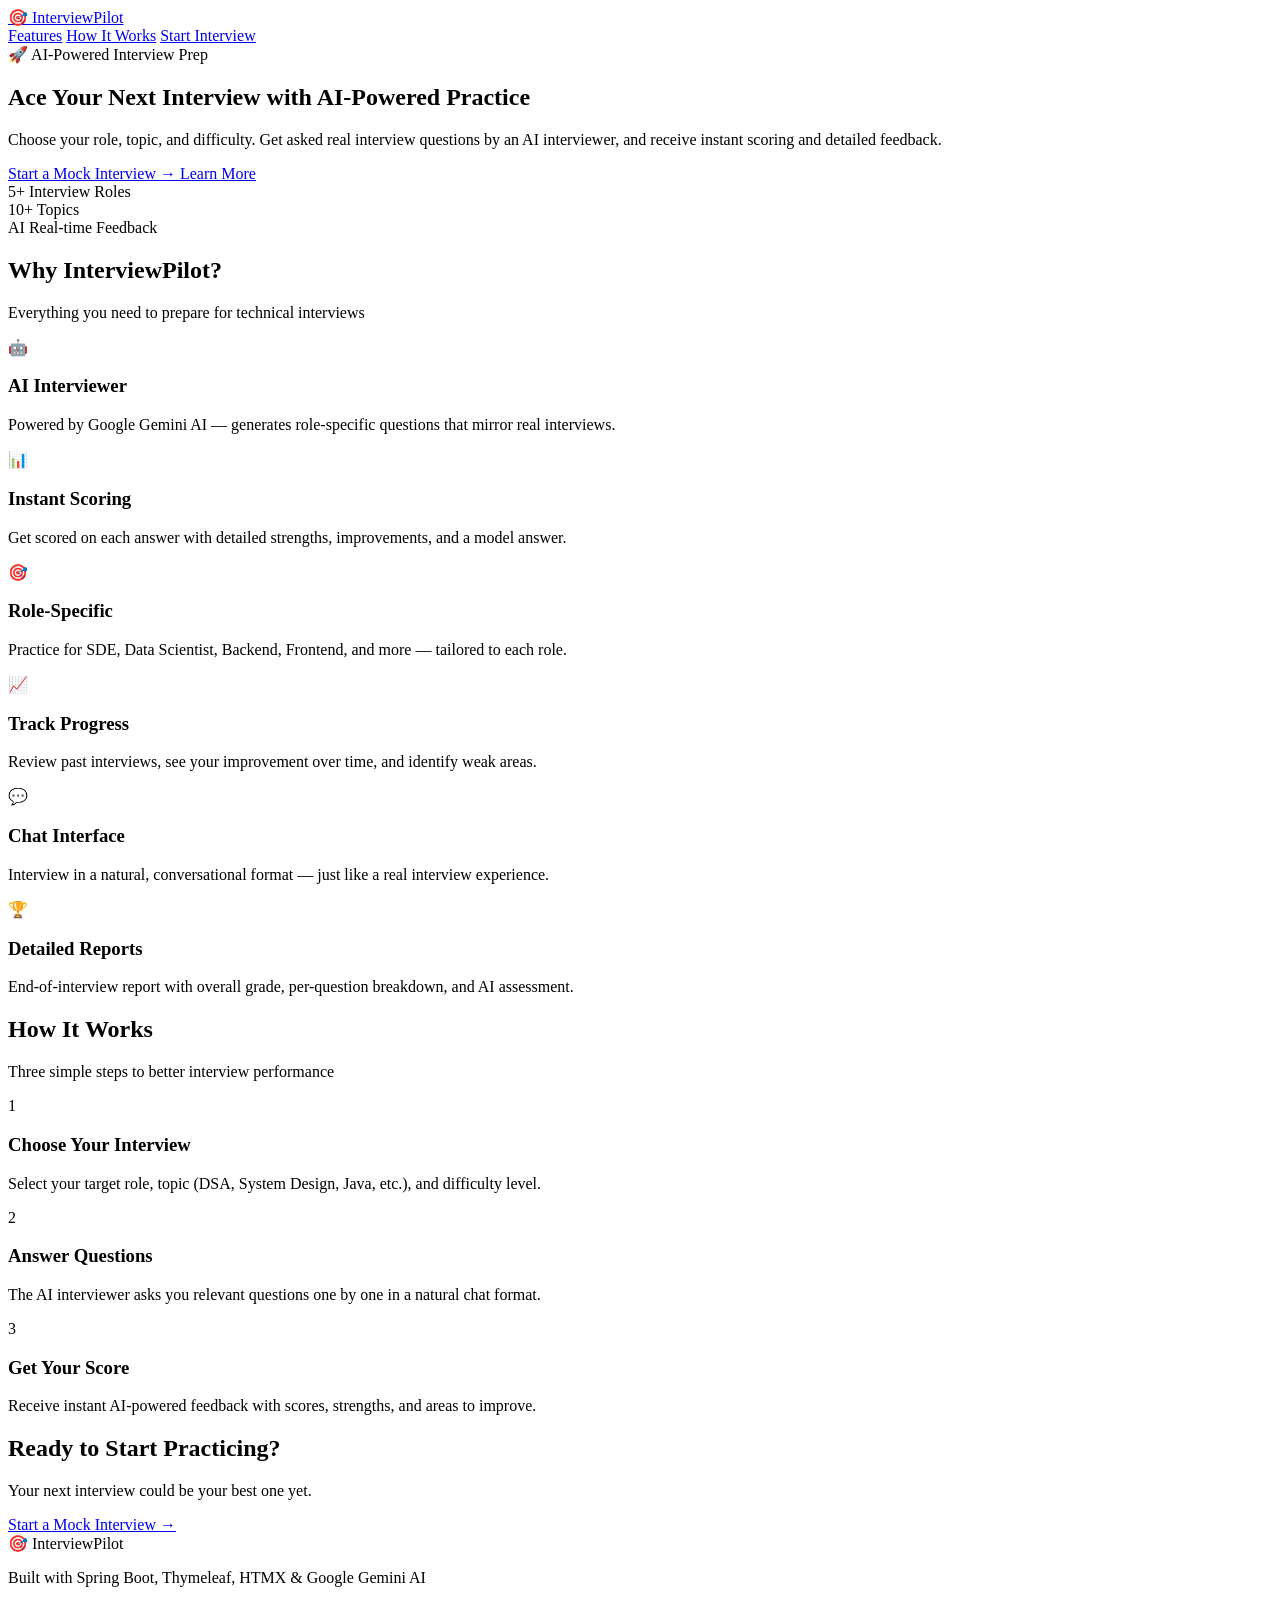
==== src/main/resources/templates/index.html @ 4ee84080 "feat: add landing page with Thymeleaf and CSS Create HomeController serving index.html via Thymeleaf" ====
<!DOCTYPE html>
<html lang="en" xmlns:th="http://www.thymeleaf.org">
<head>
    <meta charset="UTF-8">
    <meta name="viewport" content="width=device-width, initial-scale=1.0">
    <meta name="description" content="InterviewPilot - AI-Powered Mock Interview Platform. Practice with AI, get real-time feedback, and ace your next interview.">
    <title>InterviewPilot — AI Mock Interview Platform</title>
    <link rel="preconnect" href="https://fonts.googleapis.com">
    <link rel="preconnect" href="https://fonts.gstatic.com" crossorigin>
    <link href="https://fonts.googleapis.com/css2?family=Inter:wght@300;400;500;600;700;800&display=swap" rel="stylesheet">
    <link th:href="@{/css/style.css}" rel="stylesheet">
</head>
<body>

    <!-- Navigation -->
    <nav class="navbar">
        <div class="container nav-container">
            <a href="/" class="logo">
                <span class="logo-icon">🎯</span>
                <span class="logo-text">InterviewPilot</span>
            </a>
            <div class="nav-links">
                <a href="#features">Features</a>
                <a href="#how-it-works">How It Works</a>
                <a href="#" class="btn btn-primary btn-sm">Start Interview</a>
            </div>
        </div>
    </nav>

    <!-- Hero Section -->
    <section class="hero">
        <div class="container hero-container">
            <div class="hero-badge">🚀 AI-Powered Interview Prep</div>
            <h1 class="hero-title">
                Ace Your Next Interview with
                <span class="gradient-text">AI-Powered Practice</span>
            </h1>
            <p class="hero-subtitle">
                Choose your role, topic, and difficulty. Get asked real interview questions 
                by an AI interviewer, and receive instant scoring and detailed feedback.
            </p>
            <div class="hero-actions">
                <a href="#" class="btn btn-primary btn-lg">
                    Start a Mock Interview
                    <span class="btn-arrow">→</span>
                </a>
                <a href="#how-it-works" class="btn btn-outline btn-lg">Learn More</a>
            </div>
            <div class="hero-stats">
                <div class="stat">
                    <span class="stat-number">5+</span>
                    <span class="stat-label">Interview Roles</span>
                </div>
                <div class="stat">
                    <span class="stat-number">10+</span>
                    <span class="stat-label">Topics</span>
                </div>
                <div class="stat">
                    <span class="stat-number">AI</span>
                    <span class="stat-label">Real-time Feedback</span>
                </div>
            </div>
        </div>
    </section>

    <!-- Features Section -->
    <section id="features" class="features">
        <div class="container">
            <div class="section-header">
                <h2 class="section-title">Why InterviewPilot?</h2>
                <p class="section-subtitle">Everything you need to prepare for technical interviews</p>
            </div>
            <div class="features-grid">
                <div class="feature-card">
                    <div class="feature-icon">🤖</div>
                    <h3>AI Interviewer</h3>
                    <p>Powered by Google Gemini AI — generates role-specific questions that mirror real interviews.</p>
                </div>
                <div class="feature-card">
                    <div class="feature-icon">📊</div>
                    <h3>Instant Scoring</h3>
                    <p>Get scored on each answer with detailed strengths, improvements, and a model answer.</p>
                </div>
                <div class="feature-card">
                    <div class="feature-icon">🎯</div>
                    <h3>Role-Specific</h3>
                    <p>Practice for SDE, Data Scientist, Backend, Frontend, and more — tailored to each role.</p>
                </div>
                <div class="feature-card">
                    <div class="feature-icon">📈</div>
                    <h3>Track Progress</h3>
                    <p>Review past interviews, see your improvement over time, and identify weak areas.</p>
                </div>
                <div class="feature-card">
                    <div class="feature-icon">💬</div>
                    <h3>Chat Interface</h3>
                    <p>Interview in a natural, conversational format — just like a real interview experience.</p>
                </div>
                <div class="feature-card">
                    <div class="feature-icon">🏆</div>
                    <h3>Detailed Reports</h3>
                    <p>End-of-interview report with overall grade, per-question breakdown, and AI assessment.</p>
                </div>
            </div>
        </div>
    </section>

    <!-- How It Works Section -->
    <section id="how-it-works" class="how-it-works">
        <div class="container">
            <div class="section-header">
                <h2 class="section-title">How It Works</h2>
                <p class="section-subtitle">Three simple steps to better interview performance</p>
            </div>
            <div class="steps">
                <div class="step">
                    <div class="step-number">1</div>
                    <h3>Choose Your Interview</h3>
                    <p>Select your target role, topic (DSA, System Design, Java, etc.), and difficulty level.</p>
                </div>
                <div class="step-connector"></div>
                <div class="step">
                    <div class="step-number">2</div>
                    <h3>Answer Questions</h3>
                    <p>The AI interviewer asks you relevant questions one by one in a natural chat format.</p>
                </div>
                <div class="step-connector"></div>
                <div class="step">
                    <div class="step-number">3</div>
                    <h3>Get Your Score</h3>
                    <p>Receive instant AI-powered feedback with scores, strengths, and areas to improve.</p>
                </div>
            </div>
        </div>
    </section>

    <!-- CTA Section -->
    <section class="cta">
        <div class="container">
            <h2>Ready to Start Practicing?</h2>
            <p>Your next interview could be your best one yet.</p>
            <a href="#" class="btn btn-primary btn-lg">
                Start a Mock Interview
                <span class="btn-arrow">→</span>
            </a>
        </div>
    </section>

    <!-- Footer -->
    <footer class="footer">
        <div class="container footer-container">
            <div class="footer-brand">
                <span class="logo-icon">🎯</span>
                <span class="logo-text">InterviewPilot</span>
            </div>
            <p class="footer-text">
                Built with Spring Boot, Thymeleaf, HTMX &amp; Google Gemini AI
            </p>
            <div class="footer-links">
                <a href="https://github.com/prakash" target="_blank">GitHub</a>
            </div>
        </div>
    </footer>

</body>
</html>
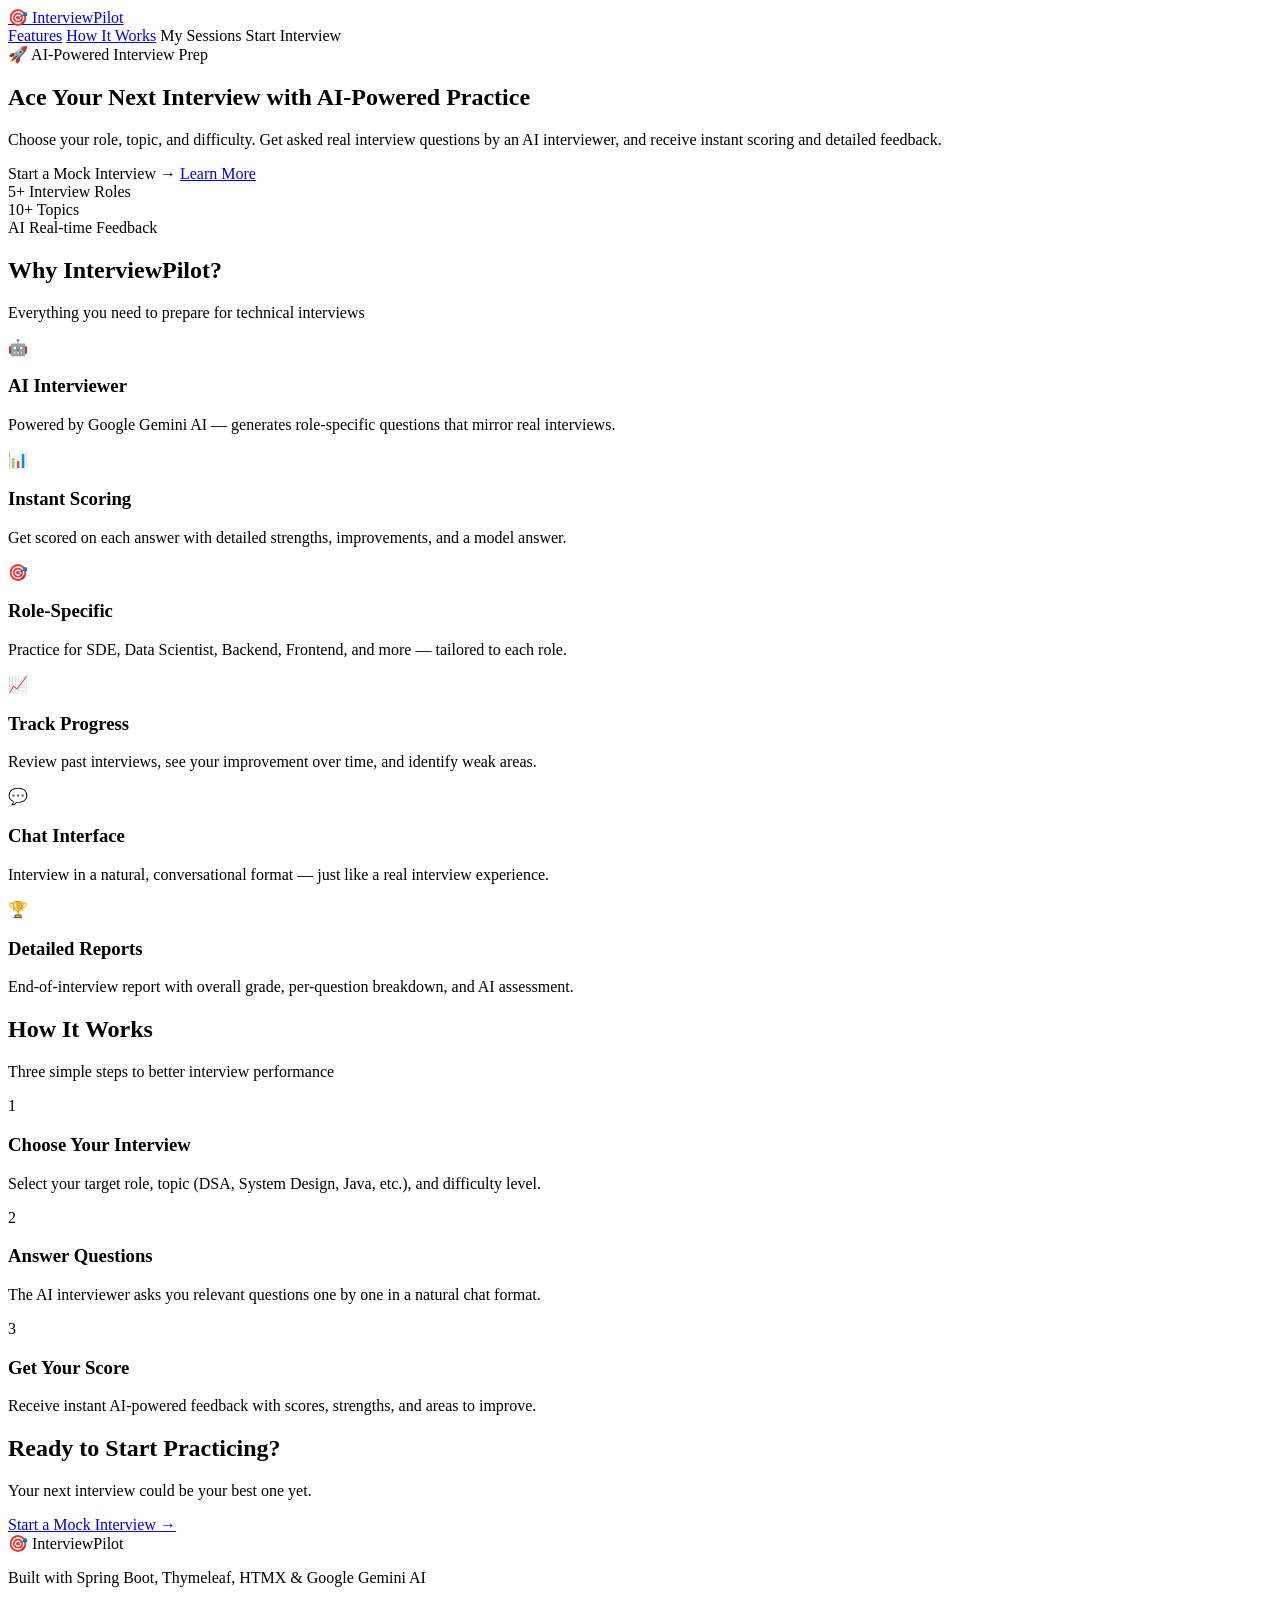
==== commit 297b209f: "Add interview session pages with create form, session list, and session detail" ====
--- a/src/main/resources/templates/index.html
+++ b/src/main/resources/templates/index.html
@@ -1,15 +1,19 @@
 <!DOCTYPE html>
 <html lang="en" xmlns:th="http://www.thymeleaf.org">
+
 <head>
     <meta charset="UTF-8">
     <meta name="viewport" content="width=device-width, initial-scale=1.0">
-    <meta name="description" content="InterviewPilot - AI-Powered Mock Interview Platform. Practice with AI, get real-time feedback, and ace your next interview.">
+    <meta name="description"
+        content="InterviewPilot - AI-Powered Mock Interview Platform. Practice with AI, get real-time feedback, and ace your next interview.">
     <title>InterviewPilot — AI Mock Interview Platform</title>
     <link rel="preconnect" href="https://fonts.googleapis.com">
     <link rel="preconnect" href="https://fonts.gstatic.com" crossorigin>
-    <link href="https://fonts.googleapis.com/css2?family=Inter:wght@300;400;500;600;700;800&display=swap" rel="stylesheet">
+    <link href="https://fonts.googleapis.com/css2?family=Inter:wght@300;400;500;600;700;800&display=swap"
+        rel="stylesheet">
     <link th:href="@{/css/style.css}" rel="stylesheet">
 </head>
+
 <body>
 
     <!-- Navigation -->
@@ -22,7 +26,8 @@
             <div class="nav-links">
                 <a href="#features">Features</a>
                 <a href="#how-it-works">How It Works</a>
-                <a href="#" class="btn btn-primary btn-sm">Start Interview</a>
+                <a th:href="@{/interviews}">My Sessions</a>
+                <a th:href="@{/interviews/new}" class="btn btn-primary btn-sm">Start Interview</a>
             </div>
         </div>
     </nav>
@@ -36,11 +41,11 @@
                 <span class="gradient-text">AI-Powered Practice</span>
             </h1>
             <p class="hero-subtitle">
-                Choose your role, topic, and difficulty. Get asked real interview questions 
+                Choose your role, topic, and difficulty. Get asked real interview questions
                 by an AI interviewer, and receive instant scoring and detailed feedback.
             </p>
             <div class="hero-actions">
-                <a href="#" class="btn btn-primary btn-lg">
+                <a th:href="@{/interviews/new}" class="btn btn-primary btn-lg">
                     Start a Mock Interview
                     <span class="btn-arrow">→</span>
                 </a>
@@ -163,4 +168,5 @@
     </footer>
 
 </body>
-</html>
+
+</html>
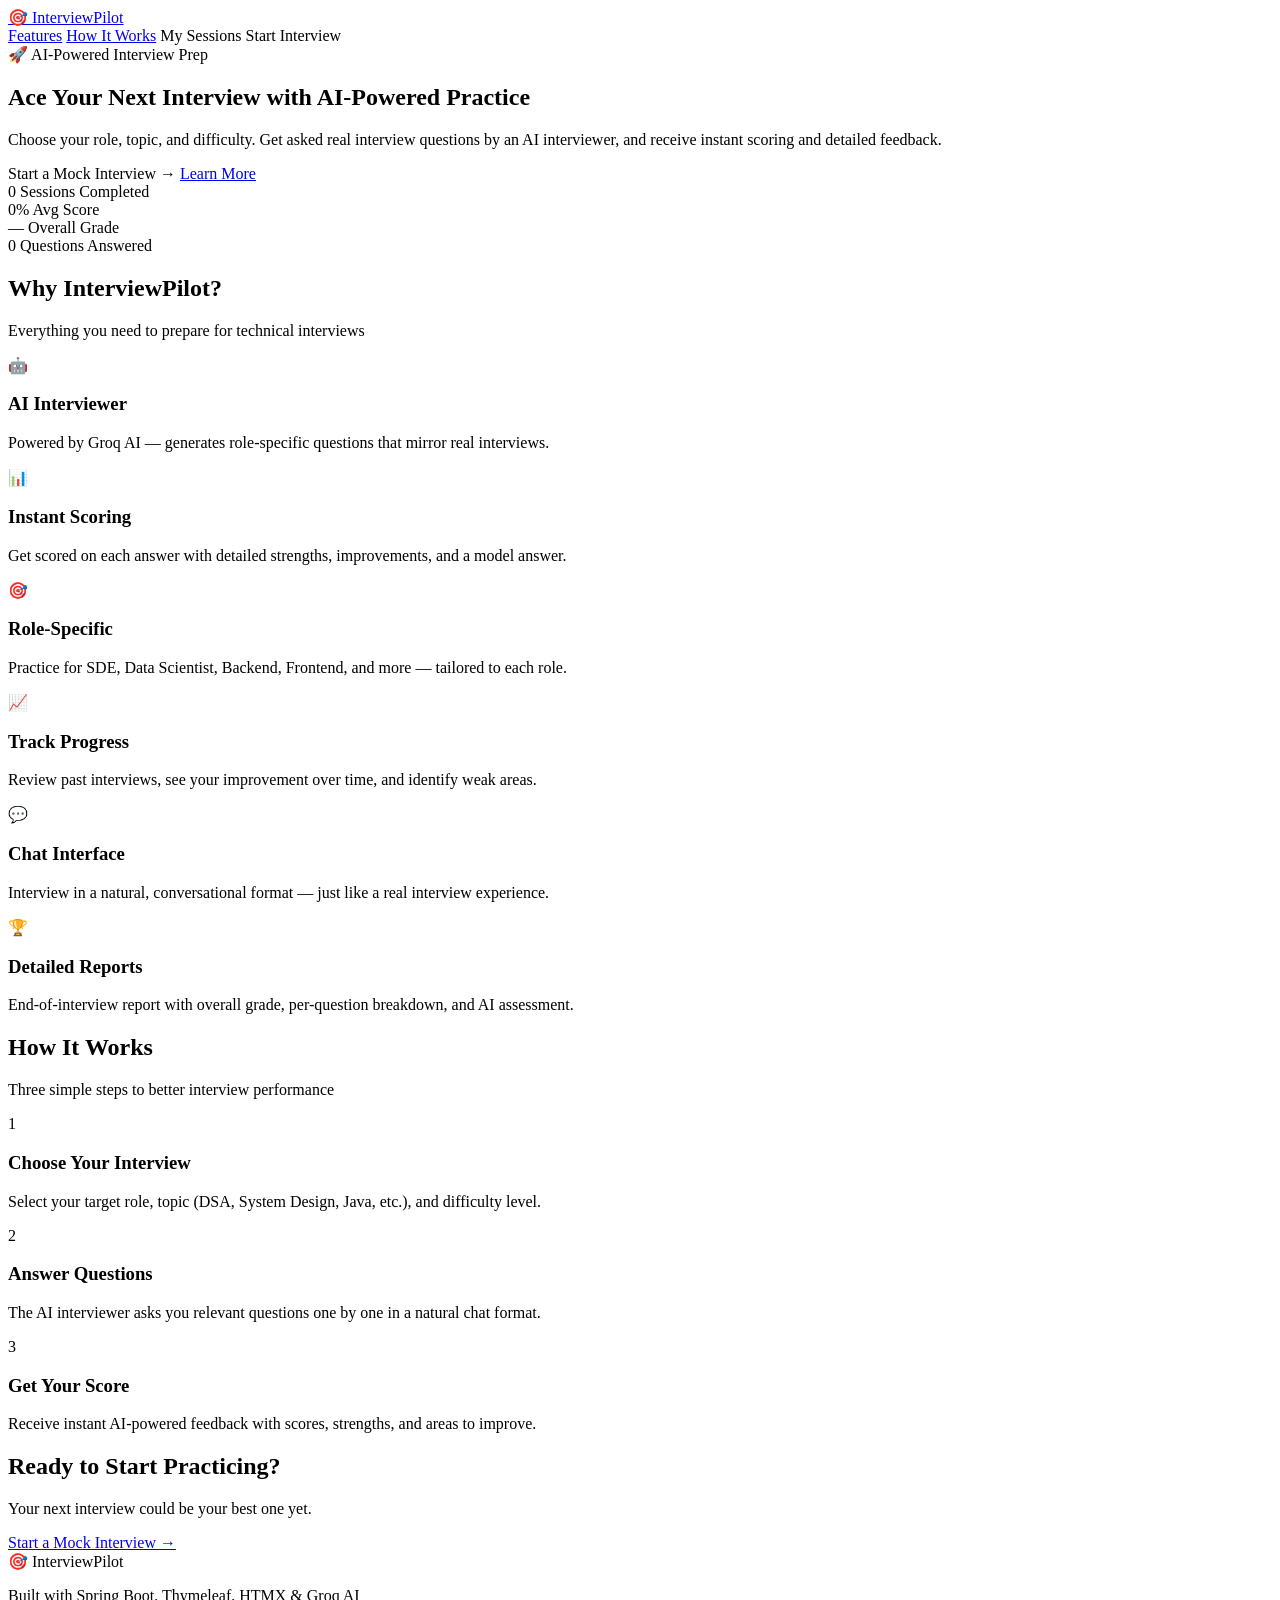
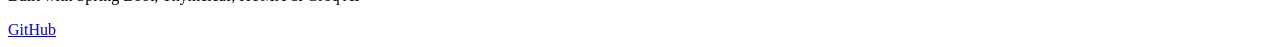
==== commit 5e81eab9: "Add live dashboard stats to landing page, fix Gemini references to Groq" ====
--- a/src/main/resources/templates/index.html
+++ b/src/main/resources/templates/index.html
@@ -53,16 +53,20 @@
             </div>
             <div class="hero-stats">
                 <div class="stat">
-                    <span class="stat-number">5+</span>
-                    <span class="stat-label">Interview Roles</span>
+                    <span class="stat-number" th:text="${stats.completedSessions}">0</span>
+                    <span class="stat-label">Sessions Completed</span>
                 </div>
                 <div class="stat">
-                    <span class="stat-number">10+</span>
-                    <span class="stat-label">Topics</span>
+                    <span class="stat-number" th:text="${stats.averageScorePercent + '%'}">0%</span>
+                    <span class="stat-label">Avg Score</span>
                 </div>
                 <div class="stat">
-                    <span class="stat-number">AI</span>
-                    <span class="stat-label">Real-time Feedback</span>
+                    <span class="stat-number" th:text="${stats.bestGrade}">—</span>
+                    <span class="stat-label">Overall Grade</span>
+                </div>
+                <div class="stat">
+                    <span class="stat-number" th:text="${stats.totalQuestionsAnswered}">0</span>
+                    <span class="stat-label">Questions Answered</span>
                 </div>
             </div>
         </div>
@@ -79,7 +83,7 @@
                 <div class="feature-card">
                     <div class="feature-icon">🤖</div>
                     <h3>AI Interviewer</h3>
-                    <p>Powered by Google Gemini AI — generates role-specific questions that mirror real interviews.</p>
+                    <p>Powered by Groq AI — generates role-specific questions that mirror real interviews.</p>
                 </div>
                 <div class="feature-card">
                     <div class="feature-icon">📊</div>
@@ -159,7 +163,7 @@
                 <span class="logo-text">InterviewPilot</span>
             </div>
             <p class="footer-text">
-                Built with Spring Boot, Thymeleaf, HTMX &amp; Google Gemini AI
+                Built with Spring Boot, Thymeleaf, HTMX &amp; Groq AI
             </p>
             <div class="footer-links">
                 <a href="https://github.com/prakash" target="_blank">GitHub</a>
